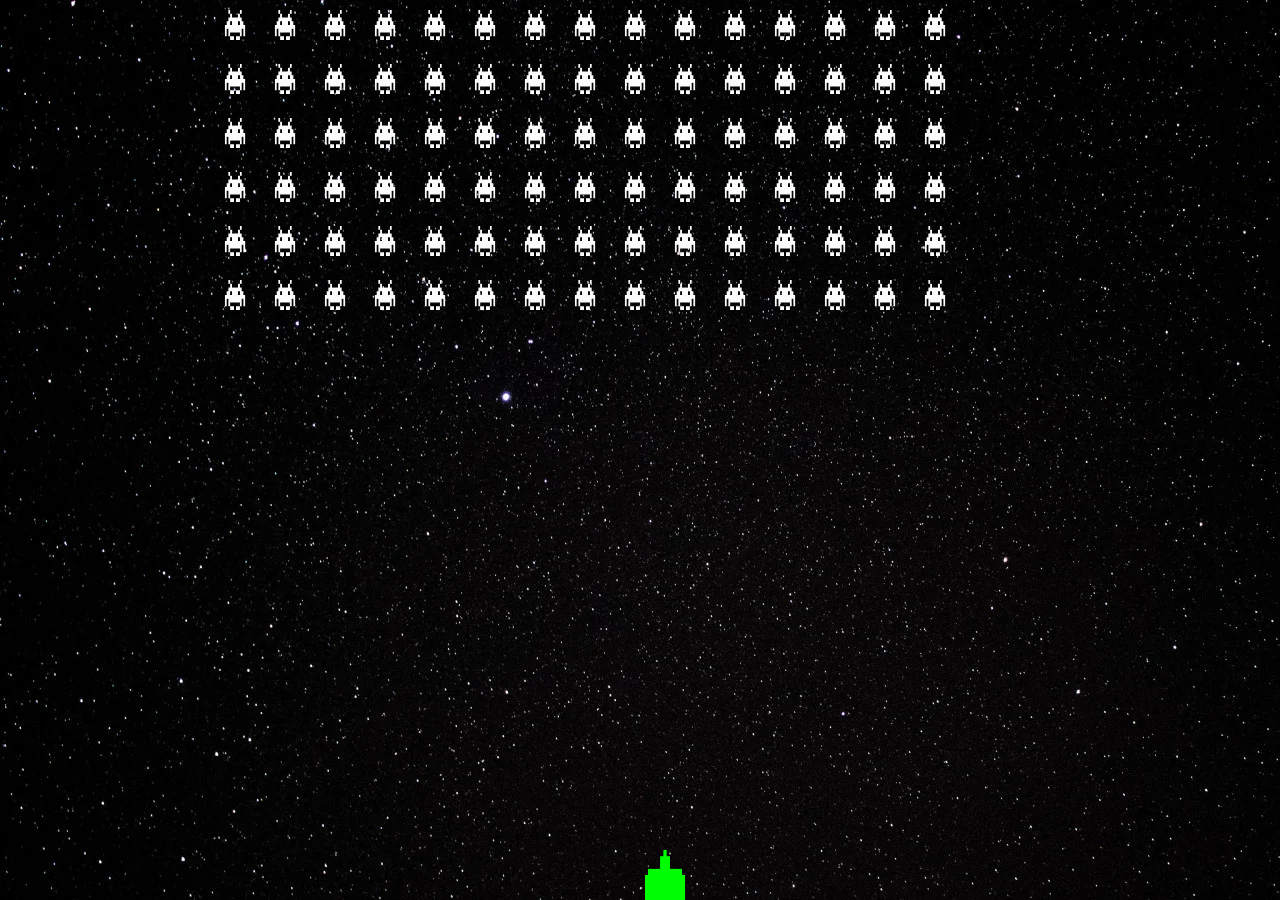
==== index.html @ 896f6a97 "creating aliens and spaceship and try to move theme with lunching bullets" ====
<!DOCTYPE html>
<html lang="en">

<head>
  <meta charset="UTF-8">
  <meta name="viewport" content="width=device-width, initial-scale=1.0">
  <title>My little game</title>
  <link rel="stylesheet" href="index.css">
</head>

<body>
  <div id="game">
    <div id="villans"></div>
    <div id="hero"></div>
    <br>
  </div>
  <script type="module" src="index.js">
  </script>
</body>

</html>
---- index.css ----
/* body {
    background-image: url(wp9116463.webp);
    padding: 0;
    margin: 0;
    overflow: hidden;
}

#game {
    position: relative;
    display: flex;
    flex-direction: column;
    height: 100vh;
    margin: 0 auto;
}

#villans {
    position: relative;
    display: flex;
    flex-direction: column;
    width: fit-content;
    height: fit-content;
}

.alien {
    height: 30px;
    width: 30px;
    padding: 10px;
}

#hero {
    position: absolute;
    height: 20px;
    width: 100%;
    bottom: 0%;
}

#hero img {
    position: absolute;
    height: 50px;
    width: 50px;
}

.laser {
    position: relative;
    height: 0px;
    width: 1px;
} */

body {
    background-image: url(wp9116463.webp);
    padding: 0;
    margin: 0;
    height: 100vh;
    width: 100%;
    overflow: hidden;
}

#game {
    position: relative;
    display: flex;
    flex-direction: column;
    height: 100vh;
    width: 100%;
    margin: 0 auto;
}

#villans {
    position: absolute;
    display: flex;
    flex-direction: column;
    width: fit-content;
    height: fit-content;
}

.alien {
    height: 30px;
    width: 30px;
    padding: 10px;
}

#hero {
    position: absolute;
    height: 50px;
    width: 100%;
    bottom: 0;
}

#hero img {
    position: absolute;
    height: 50px;
    width: 50px;
}

.laser {
    position: absolute;
    height: 5px;
    width: 5px;
    background: white;
}

@media screen and (max-width: 600px) {
    #hero img {
        height: 30px;
        width: 30px;
    }
    .alien {
        height: 20px;
        width: 20px;
    }
    .laser {
        height: 3px;
        width: 3px;
    }
    body{
        height: 100vh;
        width: 100%;
        overflow: hidden;
    }
    
}
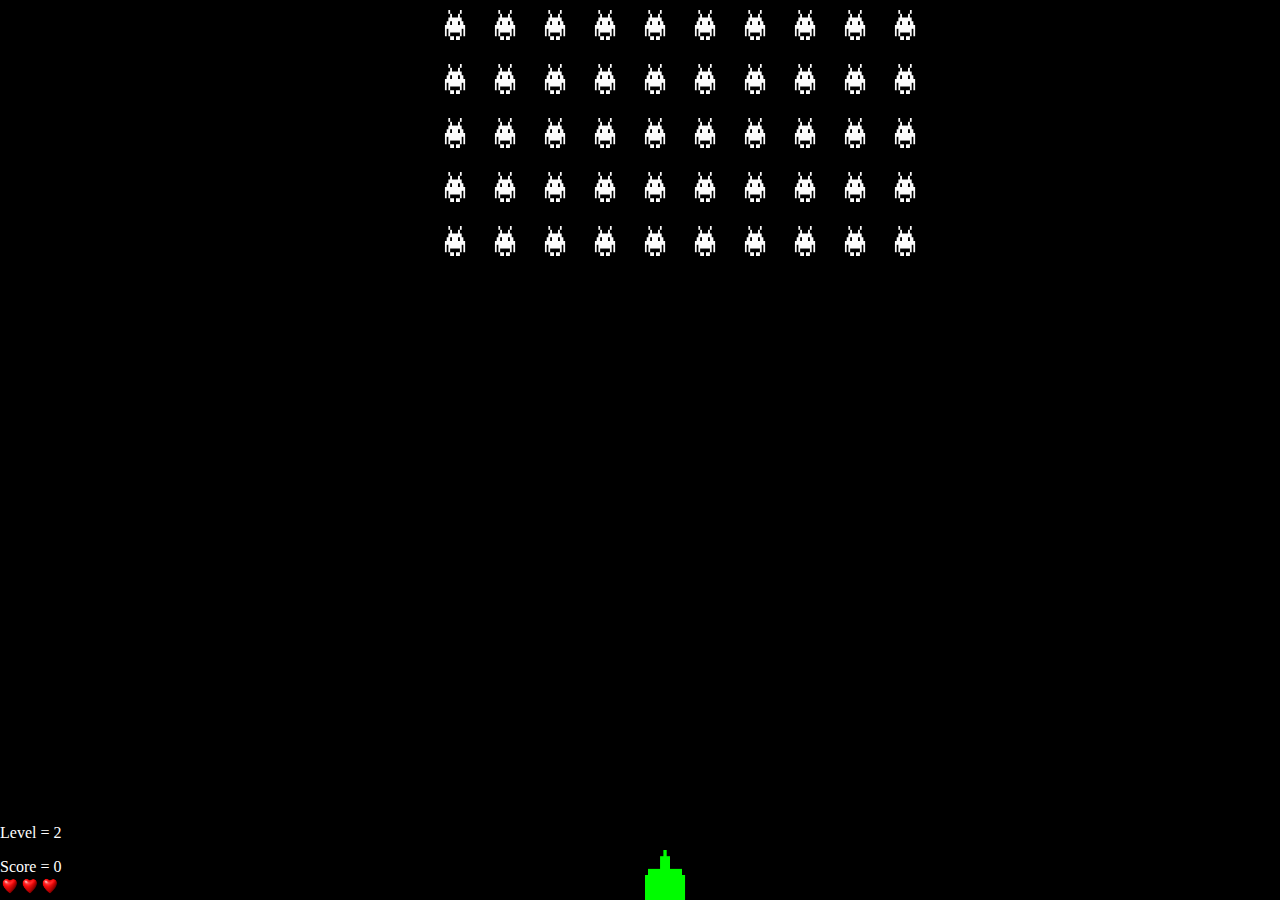
==== commit b7141a39: "still need to be fixed when i touch an alien a the last one in the line removed and alsi there is a " ====
--- a/index.html
+++ b/index.html
@@ -13,6 +13,16 @@
     <div id="villans"></div>
     <div id="hero"></div>
     <br>
+    <div id="buttons">
+      <button id="start" data-choice="C">Kmel</button>
+      <button id="restart" data-choice="R">3awed</button>
+    </div>
+    <br>
+    <div id="Infos">
+      <p id="Level"></p>
+      <div id="score"></div>
+      <div id="lives"></div>
+    </div>
   </div>
   <script type="module" src="index.js">
   </script>
--- a/index.css
+++ b/index.css
@@ -47,7 +47,8 @@
 } */
 
 body {
-    background-image: url(wp9116463.webp);
+    /* background-image: url(wp9116463.webp); */
+    background-color: black;
     padding: 0;
     margin: 0;
     height: 100vh;
@@ -70,12 +71,47 @@
     flex-direction: column;
     width: fit-content;
     height: fit-content;
+    top: 0px;
 }
 
 .alien {
     height: 30px;
     width: 30px;
     padding: 10px;
+}
+
+#buttons{
+    top: 0%;
+    display: none;
+    flex-direction: column;
+    align-items: center;
+    color: white;
+    border: solid 1px white;
+    position: absolute;
+    transform: translateY(50%);
+}
+
+#Infos {
+    display: flex;
+    flex-direction: column;
+    color: white;
+    bottom: 0px;
+    position: absolute;
+
+}
+
+.hearts{
+    height: 20px;
+    width: 20px;
+    /* align-items: center; */
+    /* display: flex; */
+    /* flex-direction: row; */
+}
+
+.game_over{
+    display: flex;
+    flex-direction: column;
+    align-items: center;
 }
 
 #hero {
